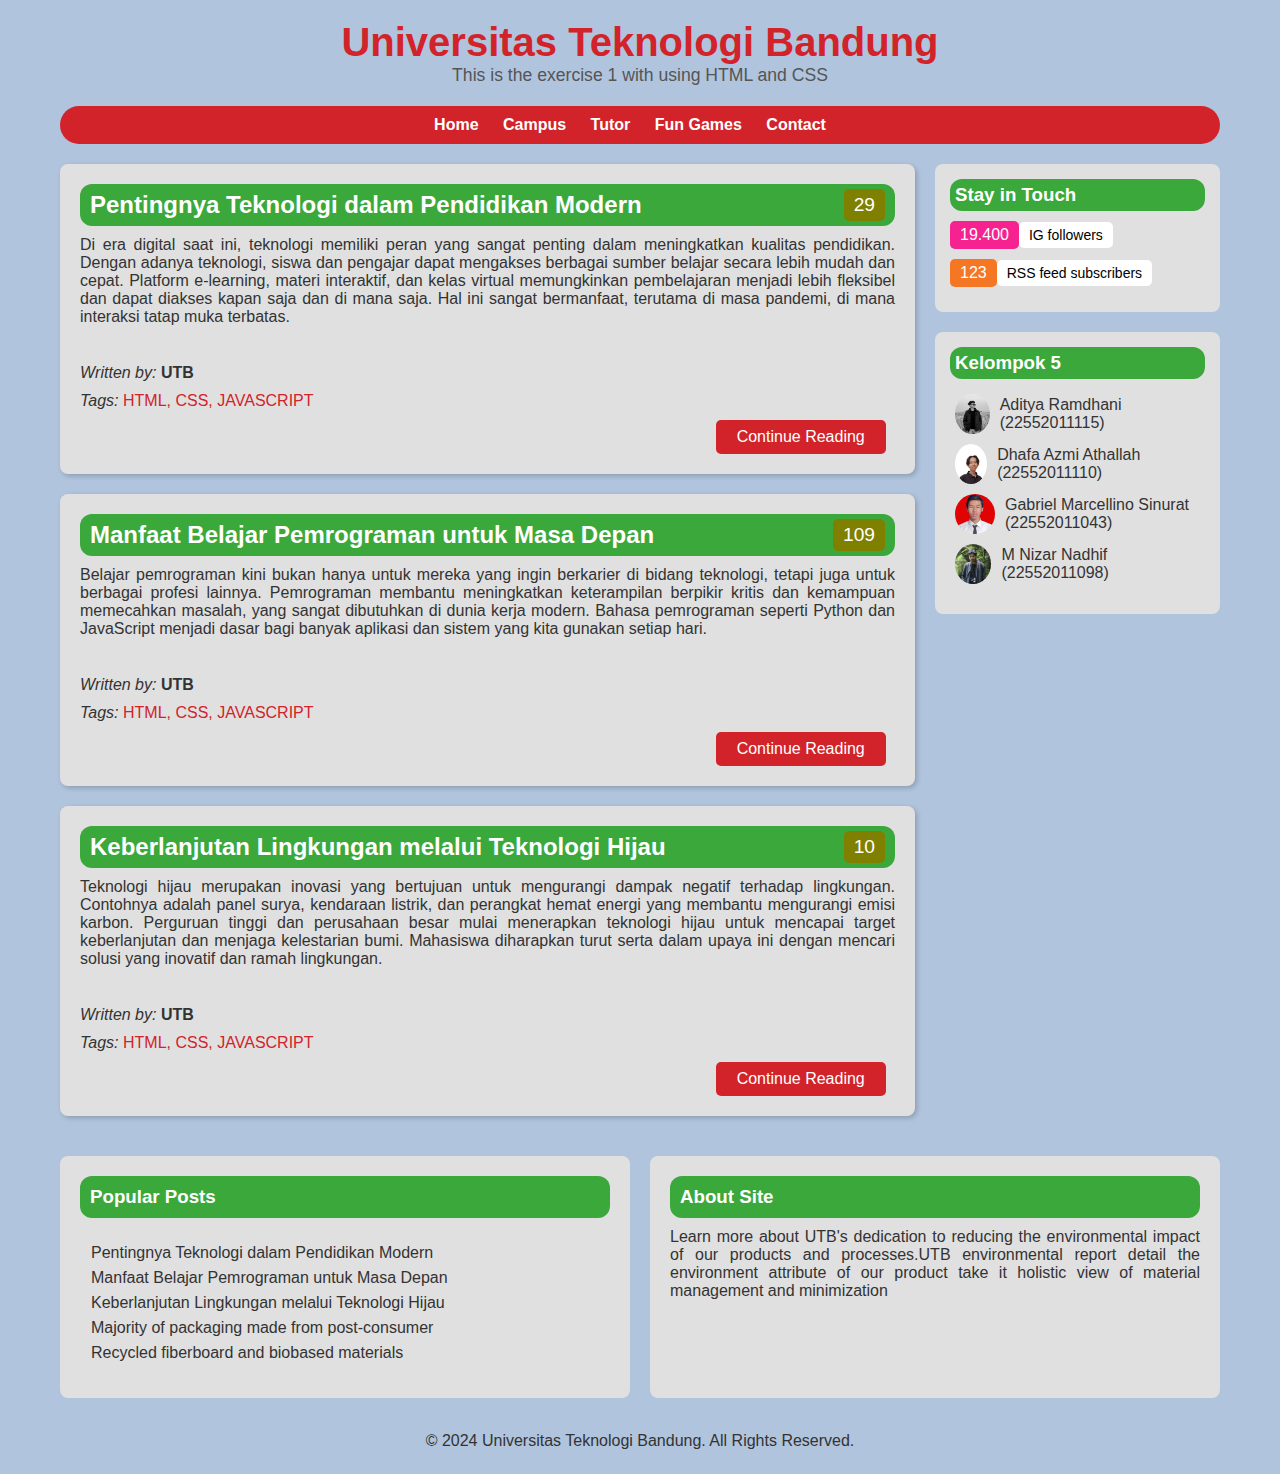
==== index.html @ a87e31e7 "Final" ====
<!DOCTYPE html>
<html lang="en">

<head>
    <meta charset="UTF-8">
    <meta name="viewport" content="width=device-width, initial-scale=1.0">
    <title>Universitas Teknologi Bandung</title>
    <link rel="stylesheet" href="css/style_home.css">
</head>

<body>
    <div class="container">
        <header>
            <h1>Universitas Teknologi Bandung</h1>
            <p>This is the exercise 1 with using HTML and CSS</p>
        </header>

        <nav>
            <ul>
                <li><a href="index.html">Home</a></li>
                <li><a href="#">Campus</a></li>
                <li><a href="#">Tutor</a></li>
                <li><a href="#">Fun Games</a></li>
                <li><a href="#">Contact</a></li>
            </ul>
        </nav>

        <div class="main-content">
            <div class="articles">
                <div class="article">
                    <h2>Pentingnya Teknologi dalam Pendidikan Modern <span class="comment">29</span></h2>
                    <p class="text">Di era digital saat ini, teknologi memiliki peran yang sangat penting dalam meningkatkan kualitas
                        pendidikan. Dengan adanya teknologi, siswa dan pengajar dapat mengakses berbagai sumber belajar
                        secara lebih mudah dan cepat. Platform e-learning, materi interaktif, dan kelas virtual
                        memungkinkan pembelajaran menjadi lebih fleksibel dan dapat diakses kapan saja dan di mana saja.
                        Hal ini sangat bermanfaat, terutama di masa pandemi, di mana interaksi tatap muka terbatas.</p>
                    <br>
                    <p><i>Written by:</i> <b>UTB</b></p>
                    <p><i>Tags:</i> <span class="tags">HTML, CSS, JAVASCRIPT</span></p>
                    <a href="detail_article_1.html" class="button-article">Continue Reading</a>
                </div>

                <div class="article">
                    <h2>Manfaat Belajar Pemrograman untuk Masa Depan <span class="comment">109</span></h2>
                    <p class="text">Belajar pemrograman kini bukan hanya untuk mereka yang ingin berkarier di bidang teknologi,
                        tetapi juga untuk berbagai profesi lainnya. Pemrograman membantu meningkatkan keterampilan
                        berpikir kritis dan kemampuan memecahkan masalah, yang sangat dibutuhkan di dunia kerja modern.
                        Bahasa pemrograman seperti Python dan JavaScript menjadi dasar bagi banyak aplikasi dan sistem
                        yang kita gunakan setiap hari.</p>
                    <br>
                    <p><i>Written by:</i> <b>UTB</b></p>
                    <p><i>Tags:</i> <span class="tags">HTML, CSS, JAVASCRIPT</span></p>
                    <a href="detail_article_2.html" class="button-article">Continue Reading</a>
                </div>

                <div class="article">
                    <h2>Keberlanjutan Lingkungan melalui Teknologi Hijau <span class="comment">10</span></h2>
                    <p class="text">Teknologi hijau merupakan inovasi yang bertujuan untuk mengurangi dampak negatif terhadap
                        lingkungan. Contohnya adalah panel surya, kendaraan listrik, dan perangkat hemat energi yang
                        membantu mengurangi emisi karbon. Perguruan tinggi dan perusahaan besar mulai menerapkan
                        teknologi hijau untuk mencapai target keberlanjutan dan menjaga kelestarian bumi. Mahasiswa
                        diharapkan turut serta dalam upaya ini dengan mencari solusi yang inovatif dan ramah lingkungan.
                    </p>
                    <br>
                    <p><i>Written by:</i> <b>UTB</b></p>
                    <p><i>Tags:</i> <span class="tags">HTML, CSS, JAVASCRIPT</span></p>
                    <a href="detail_article_3.html" class="button-article">Continue Reading</a>
                </div>
            </div>

            <aside>
                <div class="sidebar-box">
                    <h3>Stay in Touch</h3>
                    <p><span class="bordered-number-ig">19.400</span><span class="bordered-description"> IG
                            followers</span></p>
                    <p><span class="bordered-number-rss">123</span><span class="bordered-description"> RSS feed
                            subscribers</span></p>
                </div>

                <div class="sidebar-box">
                    <h3>Kelompok 5</h3>
                    <ol class="kelompok">
                        <li>
                            <img src="assets/profile_Aditya.jpeg" alt="profile-Aditya" class="profile-pic">
                            <a href="detail_profile_aditya.html" class="link-kelompok">
                                <span>Aditya Ramdhani (22552011115)</span>
                            </a>
                        </li>
                        <li>
                            <img src="assets/profile_Dhafa.png" alt="profile-Dhafa" class="profile-pic">
                            <a href="detail_profile_dhafa.html" class="link-kelompok">
                                <span>Dhafa Azmi Athallah (22552011110)</span>
                            </a>
                        </li>
                        <li>
                            <img src="assets/profile_Gabriel.jpg" alt="profile-Gabriel" class="profile-pic">
                            <a href="detail_profile_gabriel.html" class="link-kelompok">
                                <span>Gabriel Marcellino Sinurat (22552011043)</span>
                            </a>
                        </li>
                        <li>
                            <img src="assets/profile_Nizar.jpeg" alt="profile-Nizar" class="profile-pic">
                            <a href="detail_profile_nizar.html" class="link-kelompok">
                                <span>M Nizar Nadhif (22552011098)</span>
                            </a>
                        </li>
                    </ol>
                </div>
            </aside>
        </div>

        <footer>
            <div class="footer-box">
                <h3>Popular Posts</h3>
                <ul>
                    <li><a href="detail_article_1.html">Pentingnya Teknologi dalam Pendidikan Modern</a></li>
                    <li><a href="detail_article_2.html">Manfaat Belajar Pemrograman untuk Masa Depan</a></li>
                    <li><a href="detail_article_3.html">Keberlanjutan Lingkungan melalui Teknologi Hijau</a></li>
                    <li><a href="#">Majority of packaging made from post-consumer</a></li>
                    <li><a href="#">Recycled fiberboard and biobased materials</a></li>
                </ul>
            </div>

            <div class="footer-box">
                <h3>About Site</h3>
                <p class="text">Learn more about UTB's dedication to reducing the environmental impact of our products
                    and processes.UTB environmental report detail the environment attribute of our product take it
                    holistic view of
                    material management and minimization</p>
            </div>
        </footer>

        <div class="text-copyright">
            <p>&copy; 2024 Universitas Teknologi Bandung. All Rights Reserved.</p>
        </div>
    </div>
</body>

</html>
---- css/style_home.css ----
* {
    margin: 0;
    padding: 0;
    box-sizing: border-box;
}

body {
    font-family: Arial, sans-serif;
    background-color: #b0c4de;
    color: #333;
}

.container {
    width: 100%;
    max-width: 1200px;
    margin: 0 auto;
    padding: 20px;
}

header {
    text-align: center;
    margin-bottom: 20px;
}

header h1 {
    color: #d2232a;
    font-size: 2.5em;
}

header p {
    color: #555;
    font-size: 1.1em;
}

nav {
    background-color: #d2232a;
    padding: 10px;
    text-align: center;
    margin-bottom: 20px;
    border-radius: 25px;
}

nav ul {
    list-style-type: none;
}

nav ul li {
    display: inline;
    margin-right: 20px;
}

nav ul li a {
    color: white;
    text-decoration: none;
    font-weight: bold;
}

.main-content {
    display: flex;
    gap: 20px;
}

.articles {
    flex: 3;
}

.article {
    background-color: #e0e0e0;
    padding: 20px;
    margin-bottom: 20px;
    border-radius: 8px;
    box-shadow: 2px 2px 5px rgba(0, 0, 0, 0.2);
}

.article h2 {
    background-color: #3ba83b;
    color: white;
    padding: 5px 10px;
    border-radius: 12px;
    display: flex;
    justify-content: space-between;
    align-items: center;
}

.article h2 .comment {
    background-color: olive;
    padding: 5px 10px;
    font-size: 0.8em;
    font-weight: normal;
    border-radius: 5px;
    margin-left: 10px;
}

.article p {
    margin: 10px 0;
}

/* tombol */
.button-article {
    display: inline-block;
    padding: 8px 15px;
    margin-left: 78%;
    width: 170px;
    background-color: #d2232a;
    color: white;
    text-decoration: none;
    border-radius: 5px;
    text-align: center;
    cursor: pointer;
    transition: transform 0.3s ease, box-shadow 0.3s ease;
}

/* efek tombol */
.button-article:hover {
    transform: translateY(-3px);
    /* Tombol bergerak ke atas */
    box-shadow: 0 4px 8px rgba(0, 0, 0, 0.3);
    /* Efek bayangan */
    background-color: #b71f24;
    /* Warna background berubah saat di-hover */
}

.button-article:active {
    transform: translateY(1px);
    /* Efek ketika tombol ditekan */
    box-shadow: 0 2px 4px rgba(0, 0, 0, 0.2);
}

aside {
    flex: 1;
    display: flex;
    flex-direction: column;
    gap: 20px;
}

/* side bar bagian atas */
.sidebar-box {
    background-color: #e0e0e0;
    /* Warna latar sidebar */
    padding: 15px;
    border-radius: 8px;
}

.bordered-description {
    font-weight: normal;
    font-size: 14px;
    background-color: #ffffff;
    color: black;
    padding: 5px 10px;
    border-radius: 5px;
    display: inline-block;
    cursor: pointer;
}

.bordered-description:hover {
    color: #b71f24;
}

.bordered-number-ig {
    background-color: #f5228f;
    color: white;
    padding: 5px 10px;
    border-radius: 5px;
    display: inline-block;
}

.bordered-number-rss {
    background-color: hsl(24, 91%, 55%);
    color: white;
    padding: 5px 10px;
    border-radius: 5px;
    display: inline-block;
}

/*Sidebar kelompok*/
.kelompok {
    padding: 5px;
    border-radius: 8px;
    list-style-type: none;
    /* menghilangkan bullet pada list */
}

.kelompok li {
    display: flex;
    align-items: center;
    margin-bottom: 10px;
    cursor: pointer;
    transition: color 0.3s ease;
}

.kelompok li:hover {
    color: #b71f24;
    transform: translateY(-3px);
}

.profile-pic {
    width: 40px;
    /* Equal width */
    height: 40px;
    /* Equal height */
    border-radius: 50%;
    /* Creates circular shape */
    margin-right: 10px;
    /* Space between image and adjacent elements */
    object-fit: cover;
    /* Ensures the image fills the circle without distortion */
    object-position: center;
    /* Centers the image within the circle */
}

/* Removes the default link styling */
a {
    color: inherit;
    /* Makes link color inherit from surrounding text */
    text-decoration: none;
    /* Removes the underline */
}

/* Add custom styles for hover, focus, and active states if desired */
a:hover,
a:focus,
a:active {
    color: #23d2be;
    /* Changes color on hover, focus, or active */
    text-decoration: underline;
    /* Adds underline back on hover */
}

.sidebar-box h3 {
    background-color: #3ba83b;
    color: white;
    padding: 5px;
    margin-bottom: 10px;
    border-radius: 12px;
}

.sidebar-box p,
.sidebar-box ul {
    margin: 10px 0;
}

.sidebar-box ul {
    list-style-type: none;
    padding-left: 0;
}

footer {
    display: flex;
    gap: 20px;
    margin-top: 20px;
}

.footer-box {
    background-color: #e0e0e0;
    padding: 20px;
    flex: 1;
    border-radius: 8px;
}

.footer-box h3 {
    background-color: #3ba83b;
    color: white;
    padding: 10px;
    margin-bottom: 10px;
    border-radius: 12px;
}

.footer-box ul {
    list-style-type: none;
    padding-left: 0;
    padding: 10px;
}

.footer-box ul li {
    margin: 5px 0;
    padding: 1px;
}

.text {
    cursor: default;
    text-align: justify;
    /* Kursor tidak perlu pointer di level ul */
}

.text li {
    cursor: pointer;
    transition: color 0.3s ease;
    /* Menambahkan transisi agar warna berubah secara halus */
}

.text li:hover {
    color: #b71f24;
    /* Warna teks berubah saat item li di-hover */
}

.text-copyright {
    line-height: 1.6;
    margin-top: 30px;
    text-align: center;
}

.tags {
    color: #d2232a;
}
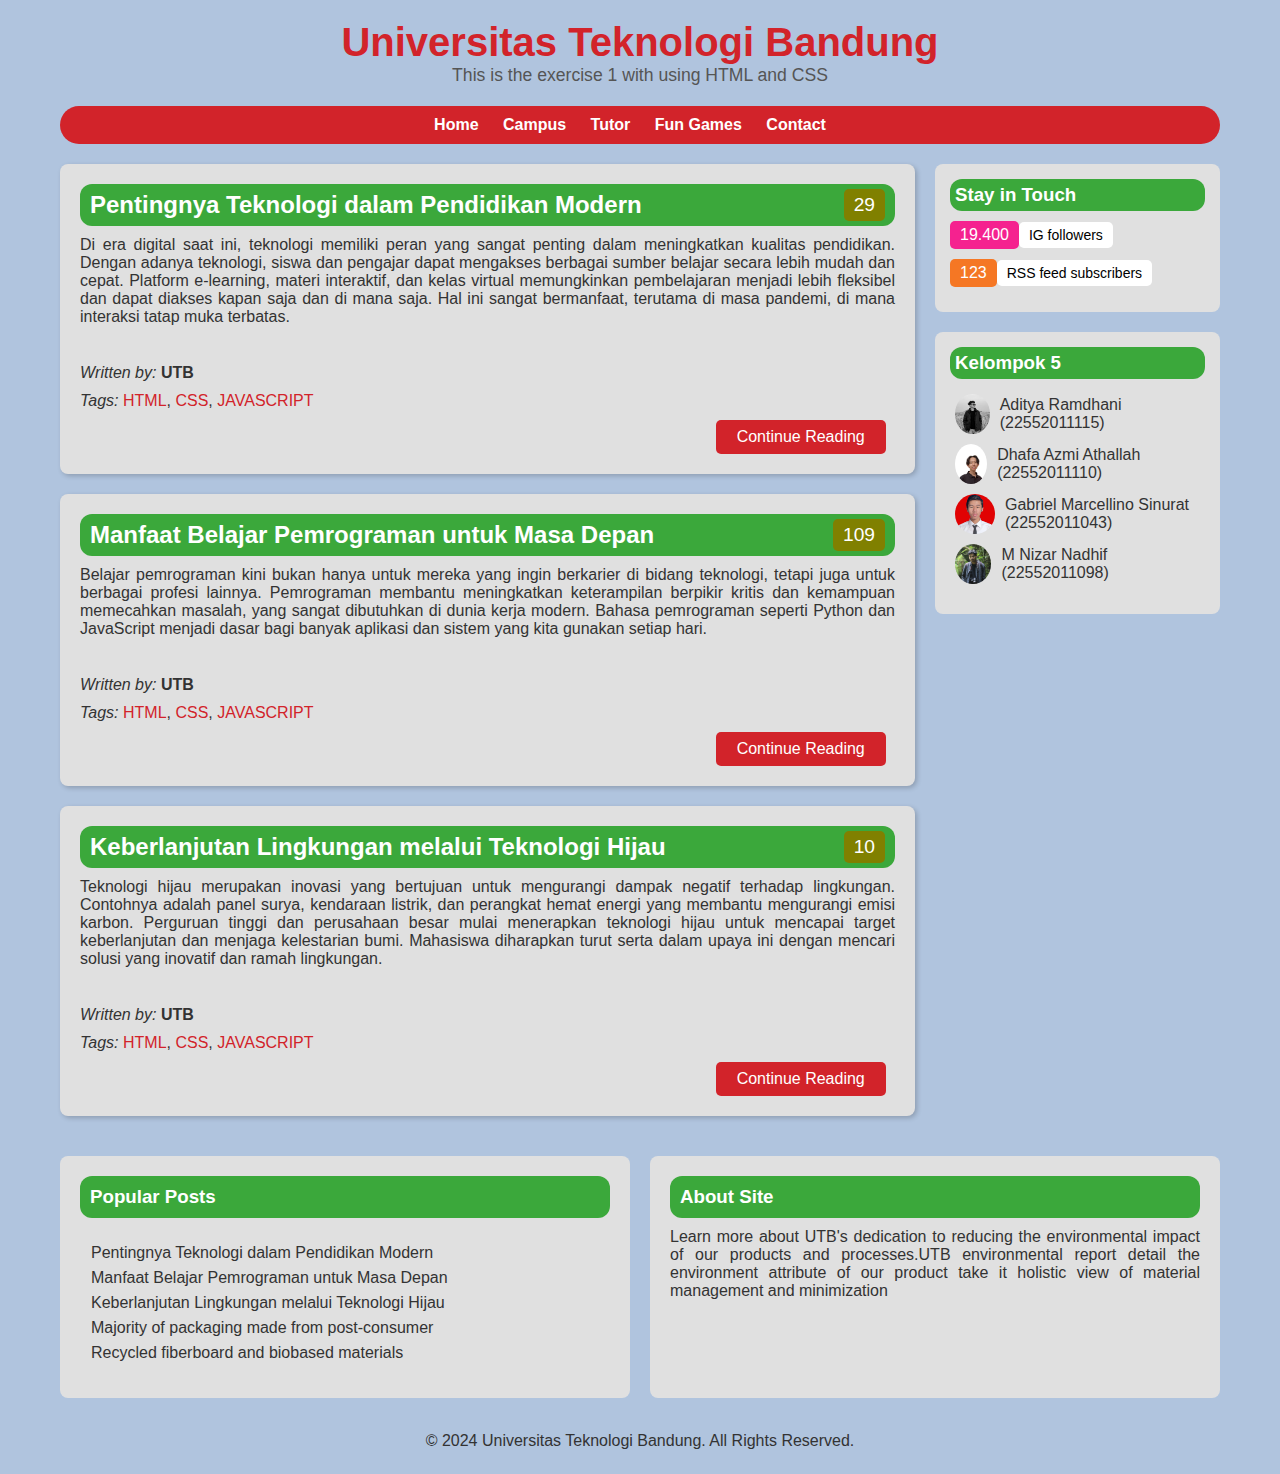
==== commit 49781371: "Detail Update" ====
--- a/index.html
+++ b/index.html
@@ -36,7 +36,7 @@
                         Hal ini sangat bermanfaat, terutama di masa pandemi, di mana interaksi tatap muka terbatas.</p>
                     <br>
                     <p><i>Written by:</i> <b>UTB</b></p>
-                    <p><i>Tags:</i> <span class="tags">HTML, CSS, JAVASCRIPT</span></p>
+                    <p><i>Tags:</i> <a class="tags" href="#">HTML</a>, <a class="tags" href="#">CSS</a>, <a class="tags" href="#">JAVASCRIPT</a></p>
                     <a href="detail_article_1.html" class="button-article">Continue Reading</a>
                 </div>
 
@@ -49,7 +49,7 @@
                         yang kita gunakan setiap hari.</p>
                     <br>
                     <p><i>Written by:</i> <b>UTB</b></p>
-                    <p><i>Tags:</i> <span class="tags">HTML, CSS, JAVASCRIPT</span></p>
+                    <p><i>Tags:</i> <a class="tags" href="#">HTML</a>, <a class="tags" href="#">CSS</a>, <a class="tags" href="#">JAVASCRIPT</a></p>
                     <a href="detail_article_2.html" class="button-article">Continue Reading</a>
                 </div>
 
@@ -63,7 +63,7 @@
                     </p>
                     <br>
                     <p><i>Written by:</i> <b>UTB</b></p>
-                    <p><i>Tags:</i> <span class="tags">HTML, CSS, JAVASCRIPT</span></p>
+                    <p><i>Tags:</i> <a class="tags" href="#">HTML</a>, <a class="tags" href="#">CSS</a>, <a class="tags" href="#">JAVASCRIPT</a></p>
                     <a href="detail_article_3.html" class="button-article">Continue Reading</a>
                 </div>
             </div>
--- a/css/style_home.css
+++ b/css/style_home.css
@@ -301,4 +301,14 @@
 
 .tags {
     color: #d2232a;
+}
+
+.tags:hover,
+.tags:focus,
+.tags:active {
+    color: #23d2be;
+    
+    /* Changes color on hover, focus, or active */
+    text-decoration: underline;
+    /* Adds underline back on hover */
 }